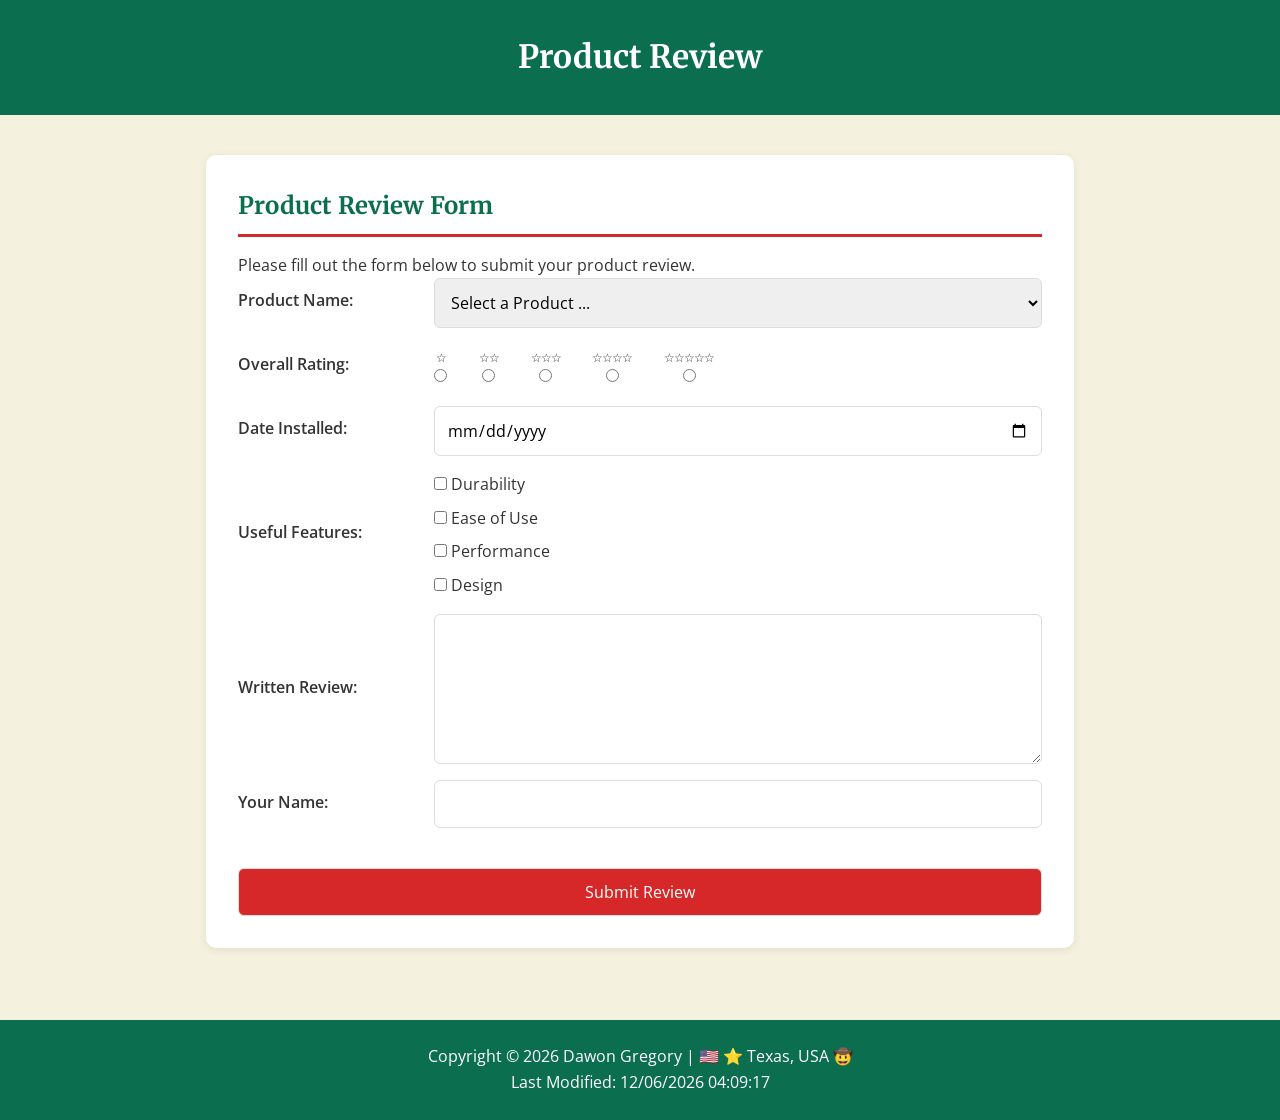
==== form.html @ 4f3ac871 "product review form" ====
<!doctype html>
<html lang="en-US">

<head>
    <meta charset="utf-8">
    <meta name="viewport" content="width=device-width, initial-scale=1">

    <title>Product Review Form</title>
    <meta name="description"
        content="Submit a product review including product rating, installation date, useful features, and written comments.">
    <meta name="author" content="Dawon Gregory">

    <link rel="preconnect" href="https://fonts.googleapis.com">
    <link rel="preconnect" href="https://fonts.gstatic.com" crossorigin>

    <link
        href="https://fonts.googleapis.com/css2?family=Merriweather:wght@700&family=Open+Sans:wght@400;600;700&display=swap"
        rel="stylesheet">

    <link rel="stylesheet" href="styles/form.css">
    <link rel="stylesheet" href="styles/form-large.css">

    <script src="scripts/form.js" defer></script>
</head>

<body>

    <header>
        <h1>Product Review</h1>
    </header>

    <main>
        <section>
            <h2>Product Review Form</h2>
            <p>Please fill out the form below to submit your product review.</p>

            <form id="reviewForm" method="get" action="review.html">

                <label for="productName">Product Name:</label>
                <select id="productName" name="productName" required>
                    <option value="" disabled selected>Select a Product ...</option>
                </select>

                <label>Overall Rating:</label>

                <div class="rating">

                    <div class="rating-option">
                        <span>&star;</span>
                        <input type="radio" id="rating1" name="rating" value="1" required>
                    </div>

                    <div class="rating-option">
                        <span>&star;&star;</span>
                        <input type="radio" id="rating2" name="rating" value="2">
                    </div>

                    <div class="rating-option">
                        <span>&star;&star;&star;</span>
                        <input type="radio" id="rating3" name="rating" value="3">
                    </div>

                    <div class="rating-option">
                        <span>&star;&star;&star;&star;</span>
                        <input type="radio" id="rating4" name="rating" value="4">
                    </div>

                    <div class="rating-option">
                        <span>&star;&star;&star;&star;&star;</span>
                        <input type="radio" id="rating5" name="rating" value="5">
                    </div>

                </div>

                <label for="dateInstalled">Date Installed:</label>
                <input type="date" id="dateInstalled" name="dateInstalled" required>

                <label>Useful Features:</label>

                <div class="features">
                    <label>
                        <input type="checkbox" id="feature1" name="features" value="durability">
                        Durability
                    </label>

                    <label>
                        <input type="checkbox" id="feature2" name="features" value="ease">
                        Ease of Use
                    </label>

                    <label>
                        <input type="checkbox" id="feature3" name="features" value="performance">
                        Performance
                    </label>

                    <label>
                        <input type="checkbox" id="feature4" name="features" value="design">
                        Design
                    </label>
                </div>

                <label for="reviewText">Written Review:</label>
                <textarea id="reviewText" name="reviewText" rows="5"></textarea>

                <label for="userName">Your Name:</label>
                <input type="text" id="userName" name="userName">

                <input type="submit" value="Submit Review">

            </form>
        </section>
    </main>

    <footer>
        <p>Copyright &copy; <span id="current-year"></span> Dawon Gregory | 🇺🇸 ⭐ Texas, USA 🤠</p>
        <p>Last Modified: <span id="lastModified"></span></p>
    </footer>

</body>

</html>
---- styles/form.css ----
/* ==========================================
   Color Variables
========================================== */

:root {
    --primary: #0B6E4F;
    --secondary: #F4F1DE;
    --accent: #D62828;
    --text: #333333;
    --white: #FFFFFF;
    --border: #DDDDDD;
}

/* ==========================================
   Reset
========================================== */

* {
    margin: 0;
    padding: 0;
    box-sizing: border-box;
}

/* ==========================================
   Body
========================================== */

body {
    font-family: "Open Sans", sans-serif;
    background-color: var(--secondary);
    color: var(--text);
    line-height: 1.6;
}

/* ==========================================
   Header
========================================== */

header {
    background-color: var(--primary);
    color: var(--white);
    padding: 2rem 1rem;
    text-align: center;
}

header h1 {
    font-family: "Merriweather", serif;
    font-size: 2rem;
}

/* ==========================================
   Main
========================================== */

main {
    max-width: 700px;
    margin: auto;
    padding: 1rem;
}

/* ==========================================
   Section
========================================== */

section {
    background-color: var(--white);
    margin: 1.5rem 0;
    padding: 1rem;
    border-radius: 10px;
    box-shadow: 0 2px 8px rgba(0, 0, 0, .08);
}

section h2 {
    font-family: "Merriweather", serif;
    color: var(--primary);
    border-bottom: 3px solid var(--accent);
    padding-bottom: .5rem;
    margin-bottom: 1rem;
}

/* ==========================================
   Form
========================================== */

form {
    display: flex;
    flex-direction: column;
}

label {
    font-weight: 600;
    margin-top: 1rem;
    margin-bottom: .25rem;
}

input:not([type="radio"]):not([type="checkbox"]),
select,
textarea {
    font-family: "Open Sans", sans-serif;
    font-size: 1rem;
    padding: .75rem;
    border: 1px solid var(--border);
    border-radius: 6px;
    width: 100%;
}

textarea {
    resize: vertical;
}

/* ==========================================
   Focus
========================================== */

input:focus,
select:focus,
textarea:focus {
    outline: 3px solid rgba(11, 110, 79, .25);
    border-color: var(--primary);
}

/* ==========================================
   Rating Stars
========================================== */

.rating {
    display: flex;
    justify-content: space-between;
    align-items: center;
    max-width: 280px;
    margin: .5rem 0;
}

.rating-option {
    display: flex;
    flex-direction: column;
    align-items: center;
}

.rating-option span {
    font-size: .75rem;
    letter-spacing: -1px;
    line-height: 1;
}

.rating-option input[type="radio"] {
    width: auto;
    margin-top: .3rem;
}

/* ==========================================
   Features
========================================== */

.features {
    display: flex;
    flex-direction: column;
    gap: .5rem;
}

.features label {
    margin: 0;
    font-weight: normal;
}

.features input[type="checkbox"] {
    width: auto;
}

/* ==========================================
   Submit Button
========================================== */

button,
input[type="submit"] {
    margin-top: 1.5rem;
    padding: .9rem;
    background-color: var(--accent);
    color: var(--white);
    border: none;
    border-radius: 6px;
    font-size: 1.1rem;
    cursor: pointer;
}

button:hover,
input[type="submit"]:hover {
    background-color: var(--primary);
}

/* ==========================================
   Review Confirmation Page
========================================== */

.review-card {
    max-width: 700px;
    background-color: var(--white);
    margin: 2rem auto;
    padding: 2rem;
    border-radius: 10px;
    box-shadow: 0 2px 8px rgba(0, 0, 0, .08);
    text-align: center;
}

.review-card h2 {
    font-family: "Merriweather", serif;
    color: var(--primary);
    border-bottom: 3px solid var(--accent);
    padding-bottom: .5rem;
}

.review-card p {
    margin: 1rem 0;
    font-size: 1.1rem;
}

#reviewCount {
    display: inline-block;
    color: var(--accent);
    font-size: 2rem;
    font-weight: bold;
}

/* ==========================================
   Links
========================================== */

.button {
    display: inline-block;
    margin-top: 1.5rem;
    padding: .9rem 1.5rem;
    background-color: var(--accent);
    color: var(--white);
    text-decoration: none;
    border-radius: 6px;
    font-weight: 600;
}

.button:hover {
    background-color: var(--primary);
}

/* ==========================================
   Footer
========================================== */

footer {
    background-color: var(--primary);
    color: var(--white);
    text-align: center;
    padding: 1.5rem;
    margin-top: 2rem;
}
---- styles/form-large.css ----
/* ==========================================
   Desktop Layout
========================================== */

@media screen and (min-width: 768px) {


    main {
        max-width: 900px;
    }


    section {
        padding: 2rem;
    }


    /* ==========================================
       Form Desktop Layout
    ========================================== */

    form {
        display: grid;
        grid-template-columns: 180px 1fr;
        gap: 1rem;
        align-items: center;
    }


    label {
        margin-top: 0;
    }


    textarea {
        height: 150px;
    }


    button,
    input[type="submit"] {
        grid-column: 1 / 3;
        width: 50%;
        justify-self: center;
    }


    /* ==========================================
       Review Page Desktop Layout
    ========================================== */

    .review-card {
        max-width: 700px;
        margin: 2rem auto;
        padding: 3rem;
    }


    .review-card h2 {
        font-size: 2rem;
    }


    .review-card p {
        font-size: 1.2rem;
    }


    #reviewCount {
        font-size: 3rem;
    }


    .button {
        font-size: 1.1rem;
    }

}
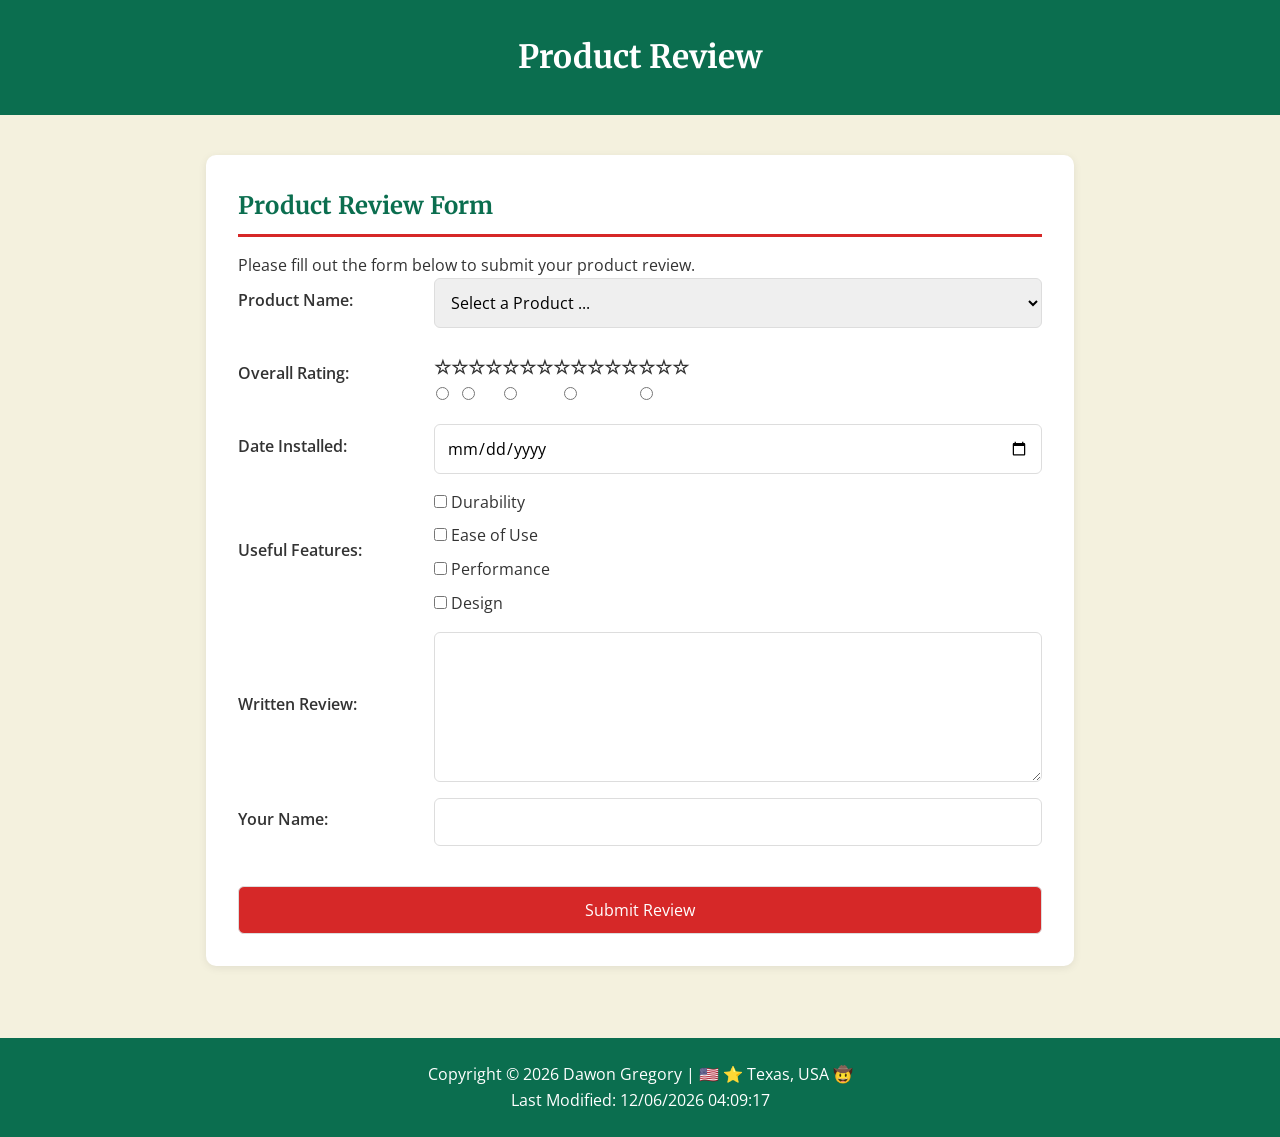
==== commit 2726f9ef: "made fixes on stars, products, and css files" ====
--- a/form.html
+++ b/form.html
@@ -46,57 +46,58 @@
                 <div class="rating">
 
                     <div class="rating-option">
-                        <span>&star;</span>
+                        <label for="rating1">☆</label>
                         <input type="radio" id="rating1" name="rating" value="1" required>
                     </div>
 
                     <div class="rating-option">
-                        <span>&star;&star;</span>
-                        <input type="radio" id="rating2" name="rating" value="2">
+                        <label for="rating2">☆☆</label>
+                        <input type="radio" id="rating2" name="rating" value="2" required>
                     </div>
 
                     <div class="rating-option">
-                        <span>&star;&star;&star;</span>
-                        <input type="radio" id="rating3" name="rating" value="3">
+                        <label for="rating3">☆☆☆</label>
+                        <input type="radio" id="rating3" name="rating" value="3" required>
                     </div>
 
                     <div class="rating-option">
-                        <span>&star;&star;&star;&star;</span>
-                        <input type="radio" id="rating4" name="rating" value="4">
+                        <label for="rating4">☆☆☆☆</label>
+                        <input type="radio" id="rating4" name="rating" value="4" required>
                     </div>
 
                     <div class="rating-option">
-                        <span>&star;&star;&star;&star;&star;</span>
-                        <input type="radio" id="rating5" name="rating" value="5">
+                        <label for="rating5">☆☆☆☆☆</label>
+                        <input type="radio" id="rating5" name="rating" value="5" required>
                     </div>
 
                 </div>
 
                 <label for="dateInstalled">Date Installed:</label>
                 <input type="date" id="dateInstalled" name="dateInstalled" required>
-
                 <label>Useful Features:</label>
 
                 <div class="features">
-                    <label>
+
+                    <label for="feature1">
                         <input type="checkbox" id="feature1" name="features" value="durability">
                         Durability
                     </label>
 
-                    <label>
+                    <label for="feature2">
                         <input type="checkbox" id="feature2" name="features" value="ease">
                         Ease of Use
                     </label>
 
-                    <label>
+                    <label for="feature3">
                         <input type="checkbox" id="feature3" name="features" value="performance">
                         Performance
                     </label>
 
-                    <label>
+                    <label for="feature4">
                         <input type="checkbox" id="feature4" name="features" value="design">
                         Design
                     </label>
+
                 </div>
 
                 <label for="reviewText">Written Review:</label>
--- a/styles/form.css
+++ b/styles/form.css
@@ -126,8 +126,7 @@
 .rating {
     display: flex;
     justify-content: space-between;
-    align-items: center;
-    max-width: 280px;
+    max-width: 250px;
     margin: .5rem 0;
 }
 
@@ -137,15 +136,15 @@
     align-items: center;
 }
 
-.rating-option span {
-    font-size: .75rem;
-    letter-spacing: -1px;
-    line-height: 1;
+.rating-option label {
+    font-size: 1.2rem;
+    cursor: pointer;
+    margin: 0;
 }
 
 .rating-option input[type="radio"] {
     width: auto;
-    margin-top: .3rem;
+    margin-top: .25rem;
 }
 
 /* ==========================================
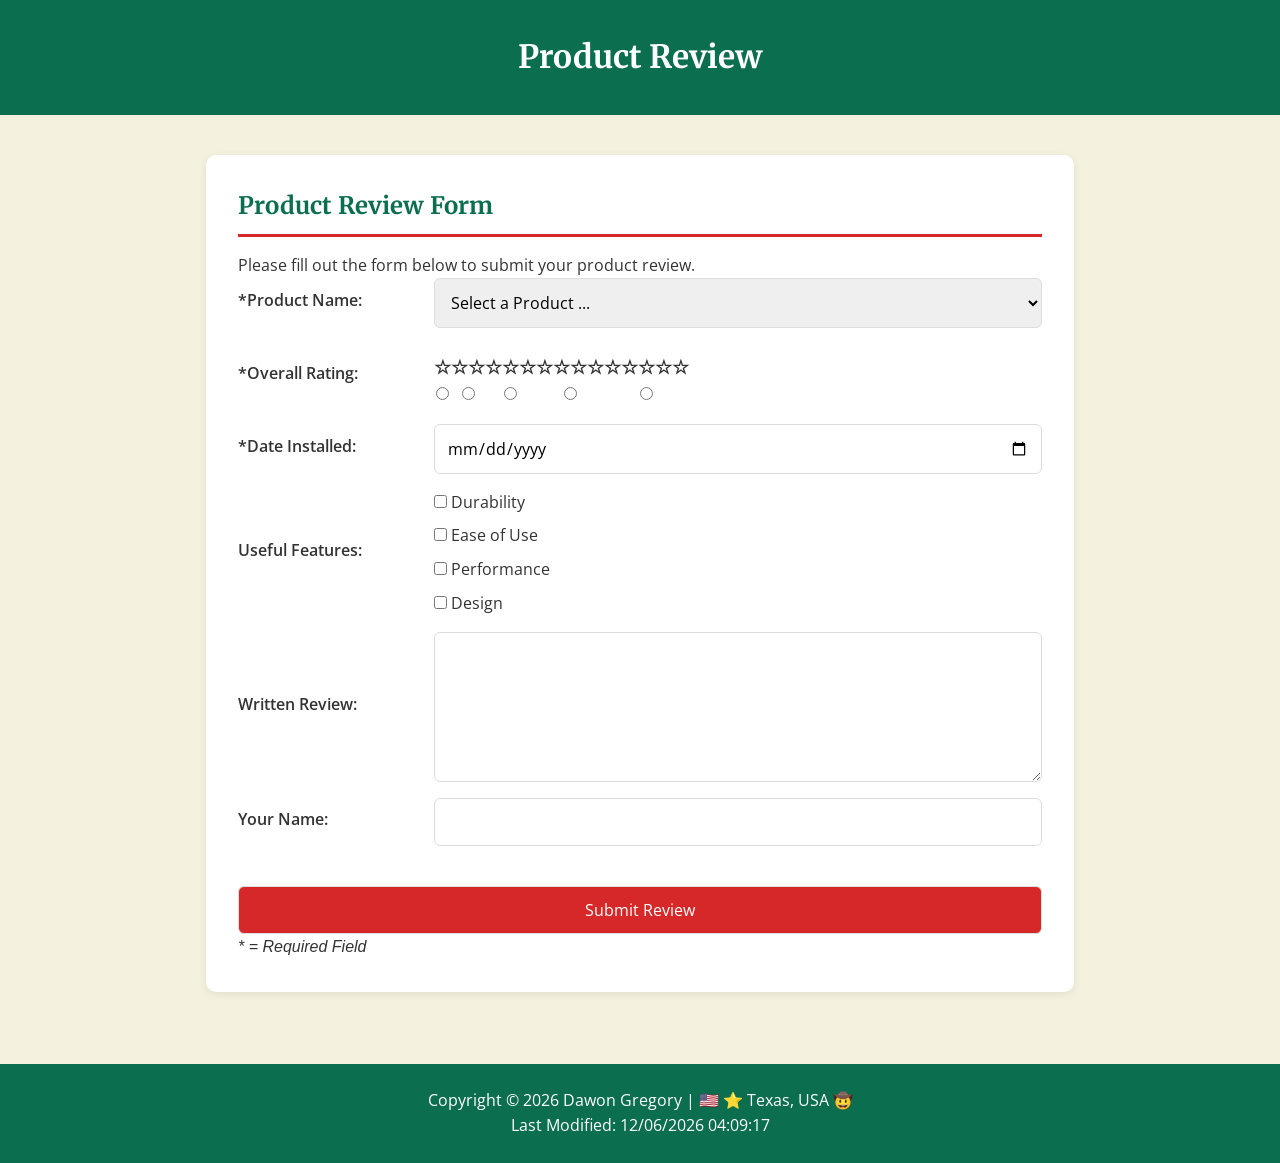
==== commit f4b24b17: "added required features" ====
--- a/form.html
+++ b/form.html
@@ -36,12 +36,12 @@
 
             <form id="reviewForm" method="get" action="review.html">
 
-                <label for="productName">Product Name:</label>
+                <label for="productName">*Product Name:</label>
                 <select id="productName" name="productName" required>
                     <option value="" disabled selected>Select a Product ...</option>
                 </select>
 
-                <label>Overall Rating:</label>
+                <label>*Overall Rating:</label>
 
                 <div class="rating">
 
@@ -72,7 +72,7 @@
 
                 </div>
 
-                <label for="dateInstalled">Date Installed:</label>
+                <label for="dateInstalled">*Date Installed:</label>
                 <input type="date" id="dateInstalled" name="dateInstalled" required>
                 <label>Useful Features:</label>
 
@@ -109,6 +109,8 @@
                 <input type="submit" value="Submit Review">
 
             </form>
+
+            <p><em>* = Required Field</em></p>
         </section>
     </main>
 
--- a/styles/form.css
+++ b/styles/form.css
@@ -9,6 +9,8 @@
     --text: #333333;
     --white: #FFFFFF;
     --border: #DDDDDD;
+    --shadow: #000000;
+    --focus: #B7DCCF;
 }
 
 /* ==========================================
@@ -67,7 +69,7 @@
     margin: 1.5rem 0;
     padding: 1rem;
     border-radius: 10px;
-    box-shadow: 0 2px 8px rgba(0, 0, 0, .08);
+    box-shadow: 0 2px 8px #00000014;
 }
 
 section h2 {
@@ -115,7 +117,7 @@
 input:focus,
 select:focus,
 textarea:focus {
-    outline: 3px solid rgba(11, 110, 79, .25);
+    outline: 3px solid var(--focus);
     border-color: var(--primary);
 }
 
@@ -197,7 +199,7 @@
     margin: 2rem auto;
     padding: 2rem;
     border-radius: 10px;
-    box-shadow: 0 2px 8px rgba(0, 0, 0, .08);
+    box-shadow: 0 2px 8px #00000014;
     text-align: center;
 }
 
